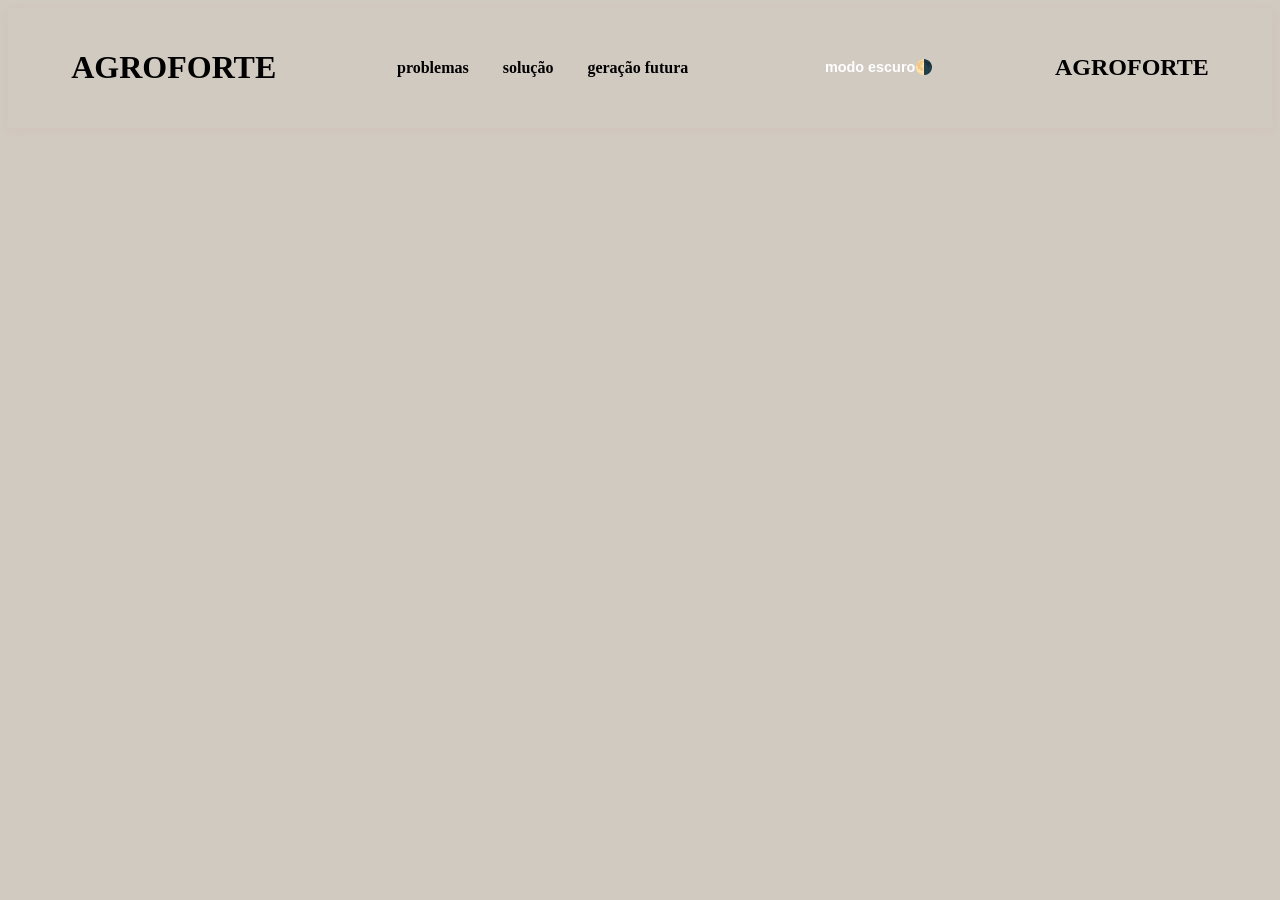
==== index.html @ 60766056 "v3" ====
<!DOCTYPE html>
<html lang="pt-br">
<head>
    <meta charset="UTF-8">
    <meta name="viewport" content="width=, initial-scale=1.0">
    <title>AGRO</title>
    <link rel="stylesheet" href="style.css">
</head>
<body>
    <header class="cabecalho">
        <h1 class="titulo">AGROFORTE</h1>
        <nav class=cabecalho-menu>
            <a href="#" class="cabecalho-menu-item">problemas</a>
            <a href="#" class="cabecalho-menu-item">solução</a>
            <a href="#" class="cabecalho-menu-item">geração futura</a>
        </nav>
        <button class="menu-button">modo escuro🌗</button>
        <h2>AGRO<span>FORTE</span></h2>
    </header>
    <script src="script.js"></script>
</body>
</html>
---- style.css ----
body{background-color: rgb(209, 202, 193);}
.cabecalho{
    display: flex;
    justify-content: space-between;
    align-items: center;
    padding: 20px 5%;
    background-color: var(--bg-color);
    box-shadow: 0 2px 10px rgba(202, 74, 74, 0.05);
    position: sticky;
    top: 0;
    z-index: 1000;
}
.cabecalho-menu{
    display: block;
    unicode-bidi: isolate;
}
.cabecalho-menu-item{
    text-decoration: none;
    color: var(--text-color);
    margin: 0 15px;
    font-weight: 600;
    transition: color 0.2s;
}
.menu-button{
    background-color: var(--dark-neutral);
    color: #fff;
    border: none;
    padding: 8px 16px;
    border-radius: 20px;
    cursor: pointer;
    font-weight: 600;
    font-size: 0.9rem;
    transition: transform 0.2s;
}
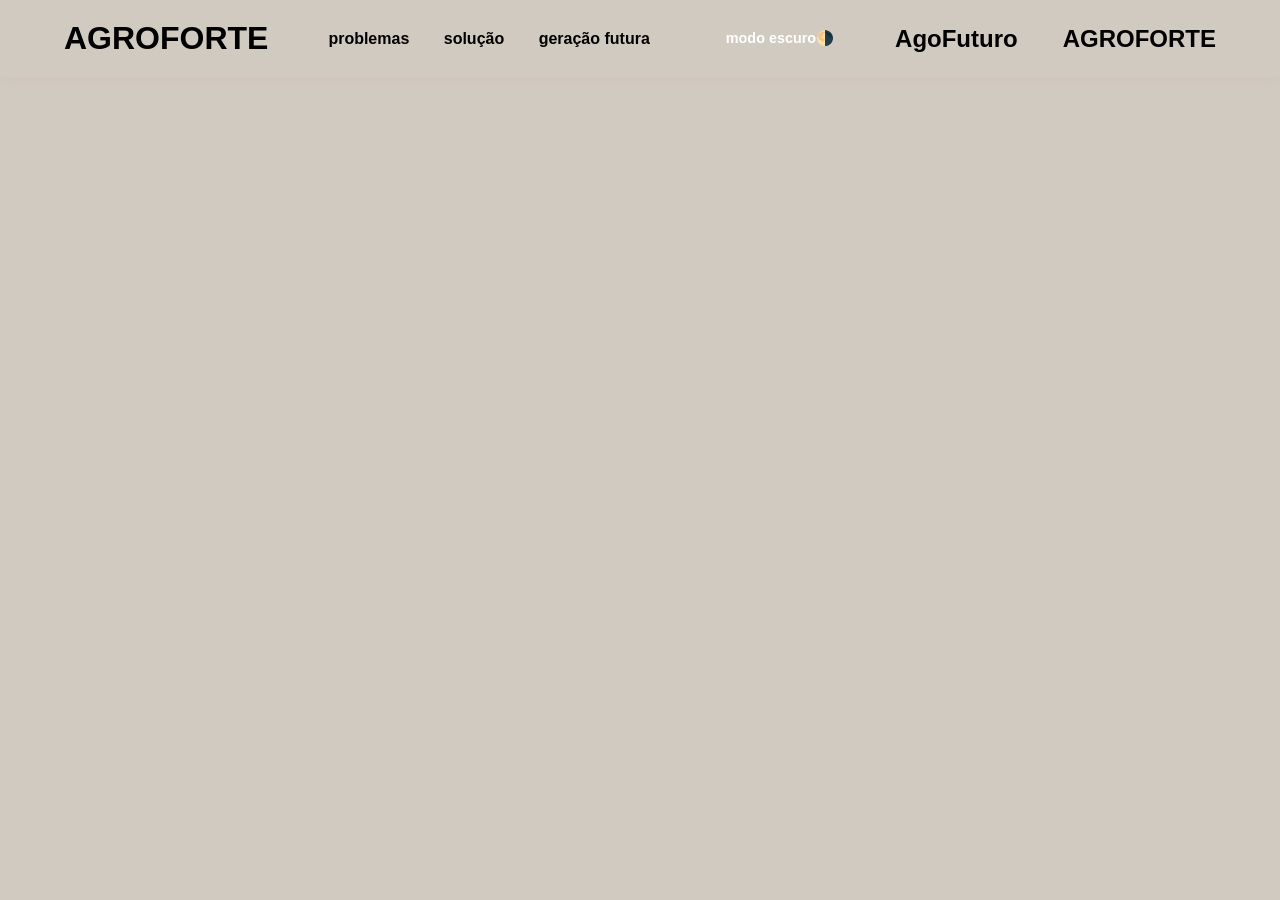
==== commit 3edd96e5: "v4" ====
--- a/index.html
+++ b/index.html
@@ -15,6 +15,9 @@
             <a href="#" class="cabecalho-menu-item">geração futura</a>
         </nav>
         <button class="menu-button">modo escuro🌗</button>
+        <div class="logo">
+            <h2>Ago<span>Futuro</span></h2>
+        </div>
         <h2>AGRO<span>FORTE</span></h2>
     </header>
     <script src="script.js"></script>
--- a/style.css
+++ b/style.css
@@ -31,4 +31,26 @@
     font-weight: 600;
     font-size: 0.9rem;
     transition: transform 0.2s;
+}
+.logo h2 {
+    color: var(--dark-neutral);
+    font-weight: 800;
+}
+* {
+    margin: 0;
+    padding: 0;
+    box-sizing: border-box;
+    font-family: 'Segoe UI', Tahoma, Geneva, Verdana, sans-serif;
+    scroll-behavior: smooth;
+}
+user agent stylesheet
+h2 {
+    display: block;
+    font-size: 1.5em;
+    margin-block-start: 0.83em;
+    margin-block-end: 0.83em;
+    margin-inline-start: 0px;
+    margin-inline-end: 0px;
+    font-weight: bold;
+    unicode-bidi: isolate;
 }
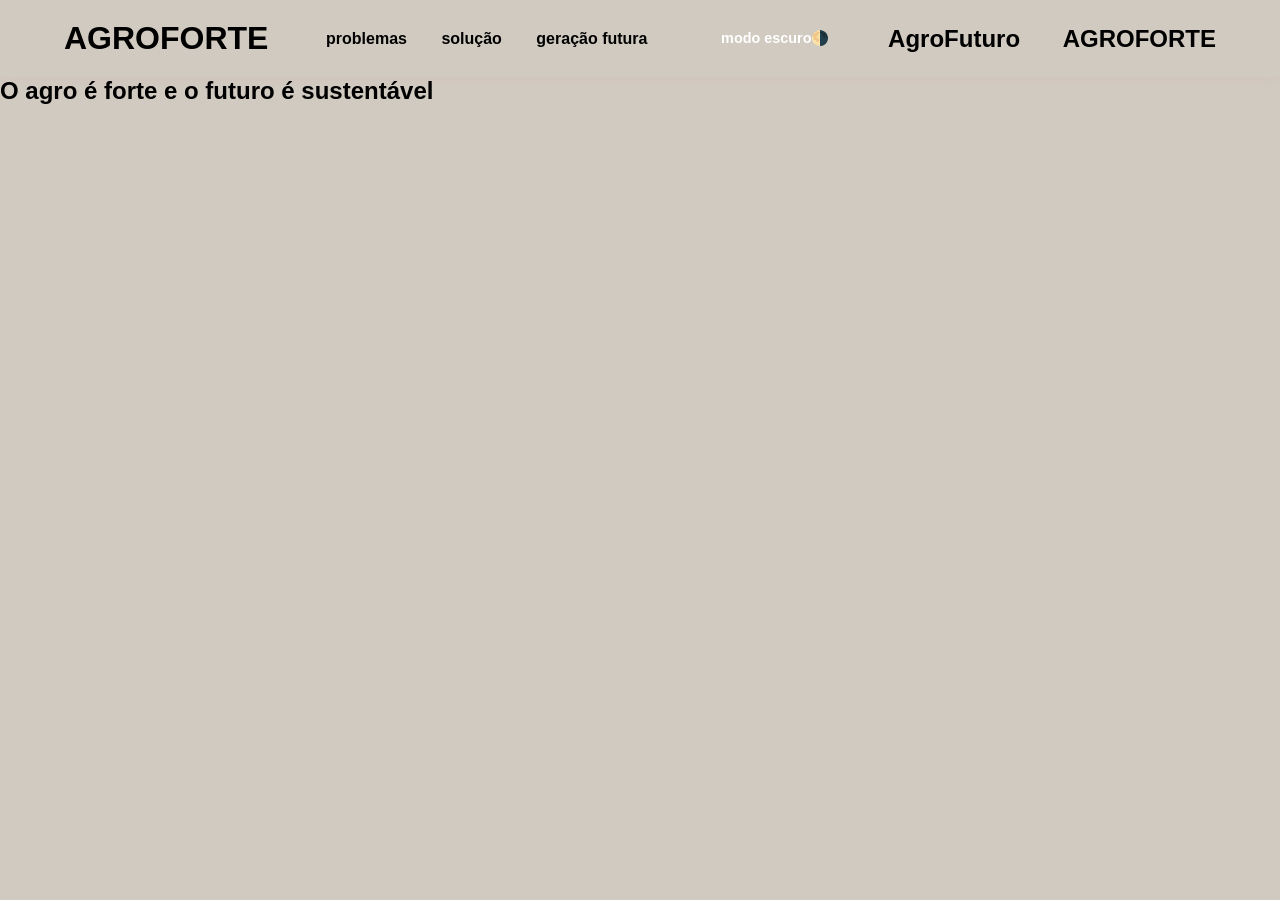
==== commit f6673ee1: "v4" ====
--- a/index.html
+++ b/index.html
@@ -16,10 +16,15 @@
         </nav>
         <button class="menu-button">modo escuro🌗</button>
         <div class="logo">
-            <h2>Ago<span>Futuro</span></h2>
+            <h2>Agro<span>Futuro</span></h2>
         </div>
         <h2>AGRO<span>FORTE</span></h2>
     </header>
     <script src="script.js"></script>
+    <section class="problema">
+        <div class="problema textos">
+            <h2 class="problema-titulo">O agro é forte e o futuro é sustentável</h2>
+        </div>
+    </section>
 </body>
 </html>
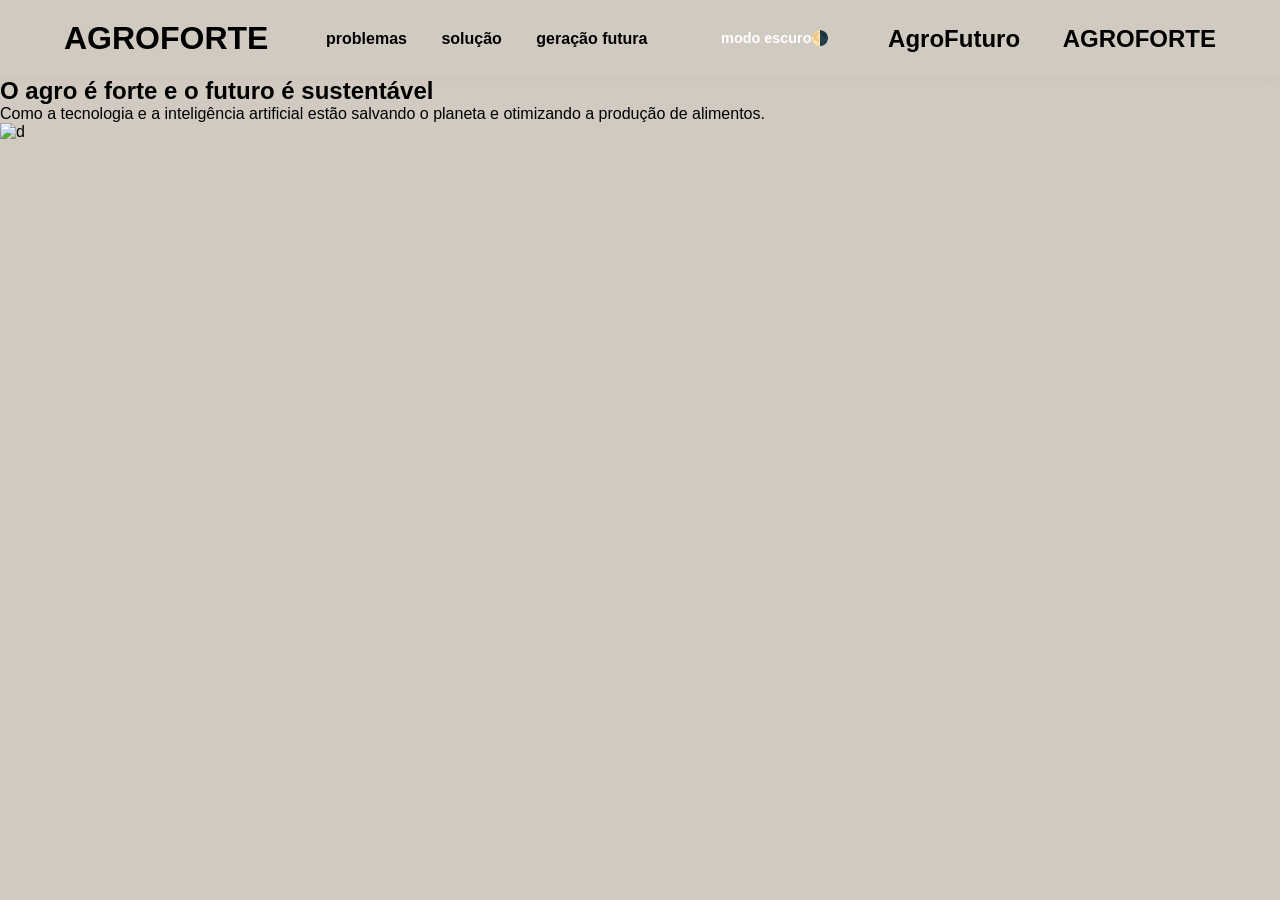
==== commit 69961be8: "v6" ====
--- a/index.html
+++ b/index.html
@@ -24,6 +24,10 @@
     <section class="problema">
         <div class="problema textos">
             <h2 class="problema-titulo">O agro é forte e o futuro é sustentável</h2>
+            <p class="problema-paragrafo">Como a tecnologia e a inteligência artificial estão salvando o planeta e otimizando a produção de alimentos.</p>
+        </div>
+        <div class="problema imagem">
+            <img src="n" alt="d" class="problema-foto">
         </div>
     </section>
 </body>
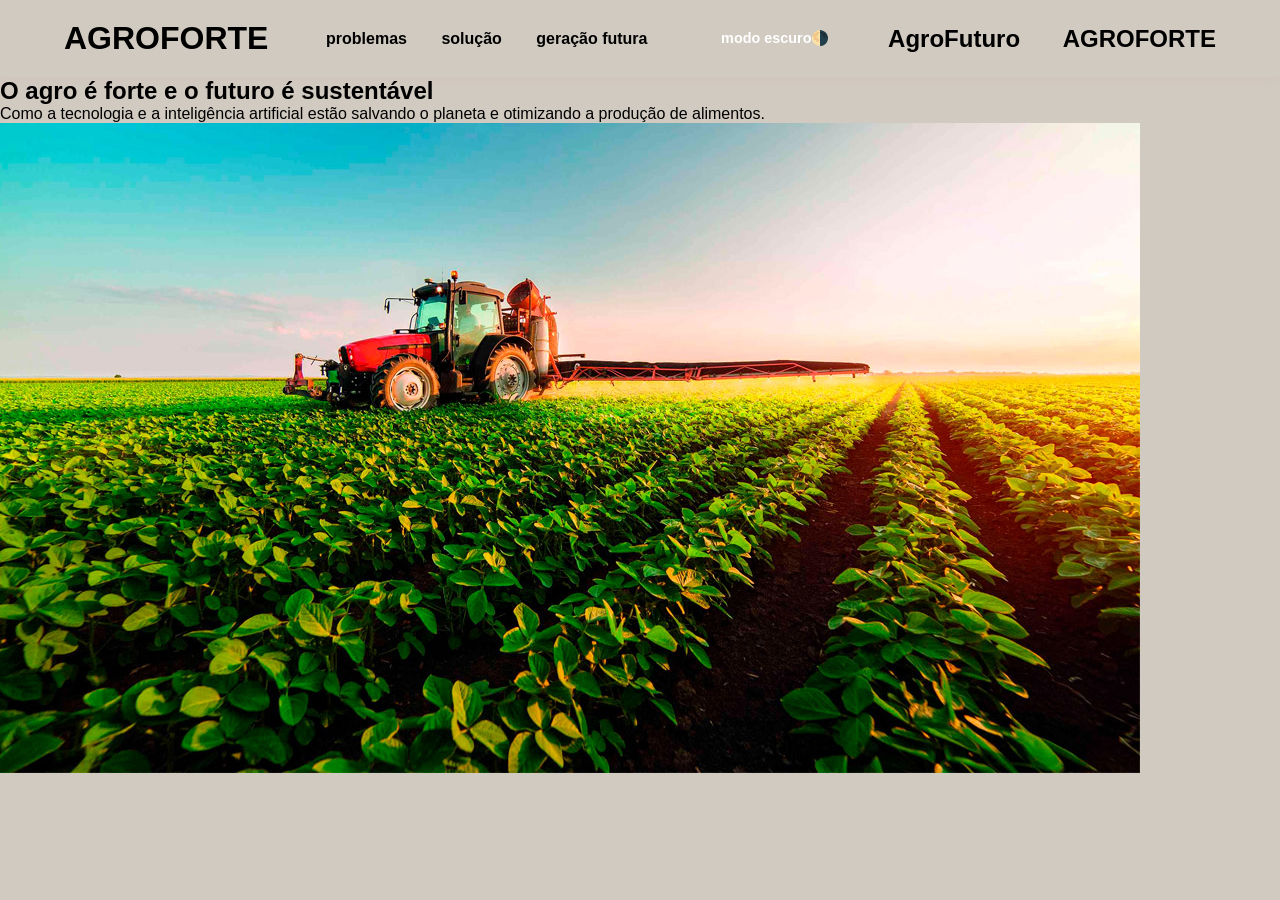
==== commit 93c9b711: "v8" ====
--- a/index.html
+++ b/index.html
@@ -27,7 +27,7 @@
             <p class="problema-paragrafo">Como a tecnologia e a inteligência artificial estão salvando o planeta e otimizando a produção de alimentos.</p>
         </div>
         <div class="problema imagem">
-            <img src="n" alt="d" class="problema-foto">
+            <img src="agro.jpg" alt="agro" class="problema-foto">
         </div>
     </section>
 </body>
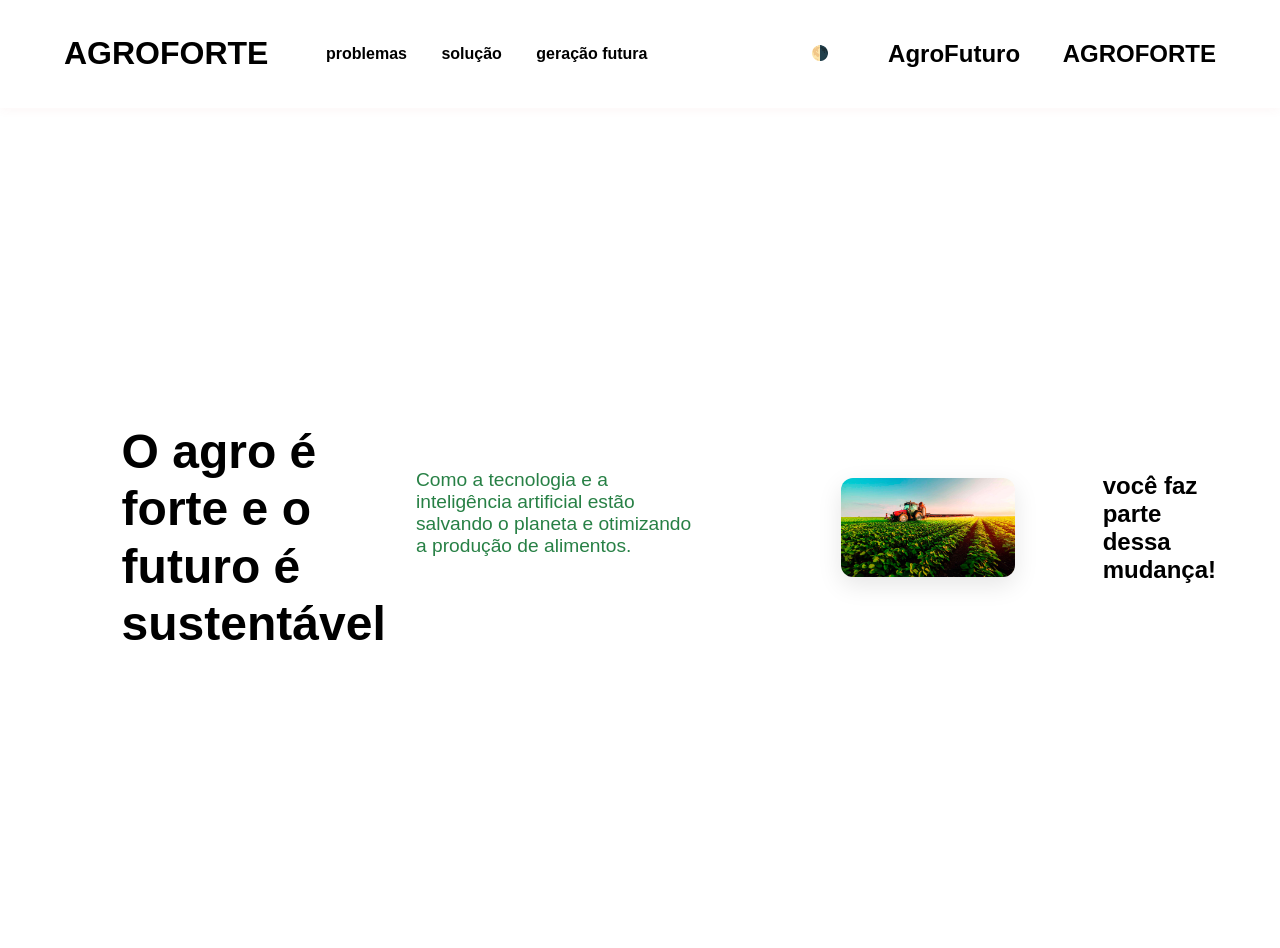
==== commit 6b1def1f: "v11" ====
--- a/index.html
+++ b/index.html
@@ -29,6 +29,9 @@
         <div class="problema imagem">
             <img src="agro.jpg" alt="agro" class="problema-foto">
         </div>
+        <footer class="rodape">
+            <h2>você faz parte dessa mudança!</h2>
+        </footer>
     </section>
 </body>
 </html>
--- a/style.css
+++ b/style.css
@@ -1,4 +1,4 @@
-body{background-color: rgb(209, 202, 193);}
+
 .cabecalho{
     display: flex;
     justify-content: space-between;
@@ -43,7 +43,6 @@
     font-family: 'Segoe UI', Tahoma, Geneva, Verdana, sans-serif;
     scroll-behavior: smooth;
 }
-user agent stylesheet
 h2 {
     display: block;
     font-size: 1.5em;
@@ -53,4 +52,38 @@
     margin-inline-end: 0px;
     font-weight: bold;
     unicode-bidi: isolate;
+}
+.problema{
+    display: flex;
+    align-items: center;
+    justify-content: space-between;
+    padding: 60px 5%;
+    min-height: 80vh;
+    gap: 30px;
+}
+.problema-texto{
+    flex:1
+}
+.problema-titulo{
+    font-size: 3rem;
+    color: var(--dark-neutral);
+    line-height: 1.2;
+    margin-bottom: 20px;
+}
+.problema-paragrafo{
+    font-size: 1.2rem;
+    margin-bottom: 30px;
+    color: #137433e9;
+}
+ .prolema-imagem{
+    flex: 1;
+    display: flex;
+    justify-content: center;
+}
+.problema-foto{
+    width: 100%;
+    max-width: 550px;
+    height: auto;
+    border-radius: 12px;
+    box-shadow: 0 8px 24px rgba(0, 0, 0, 0.1);
 }
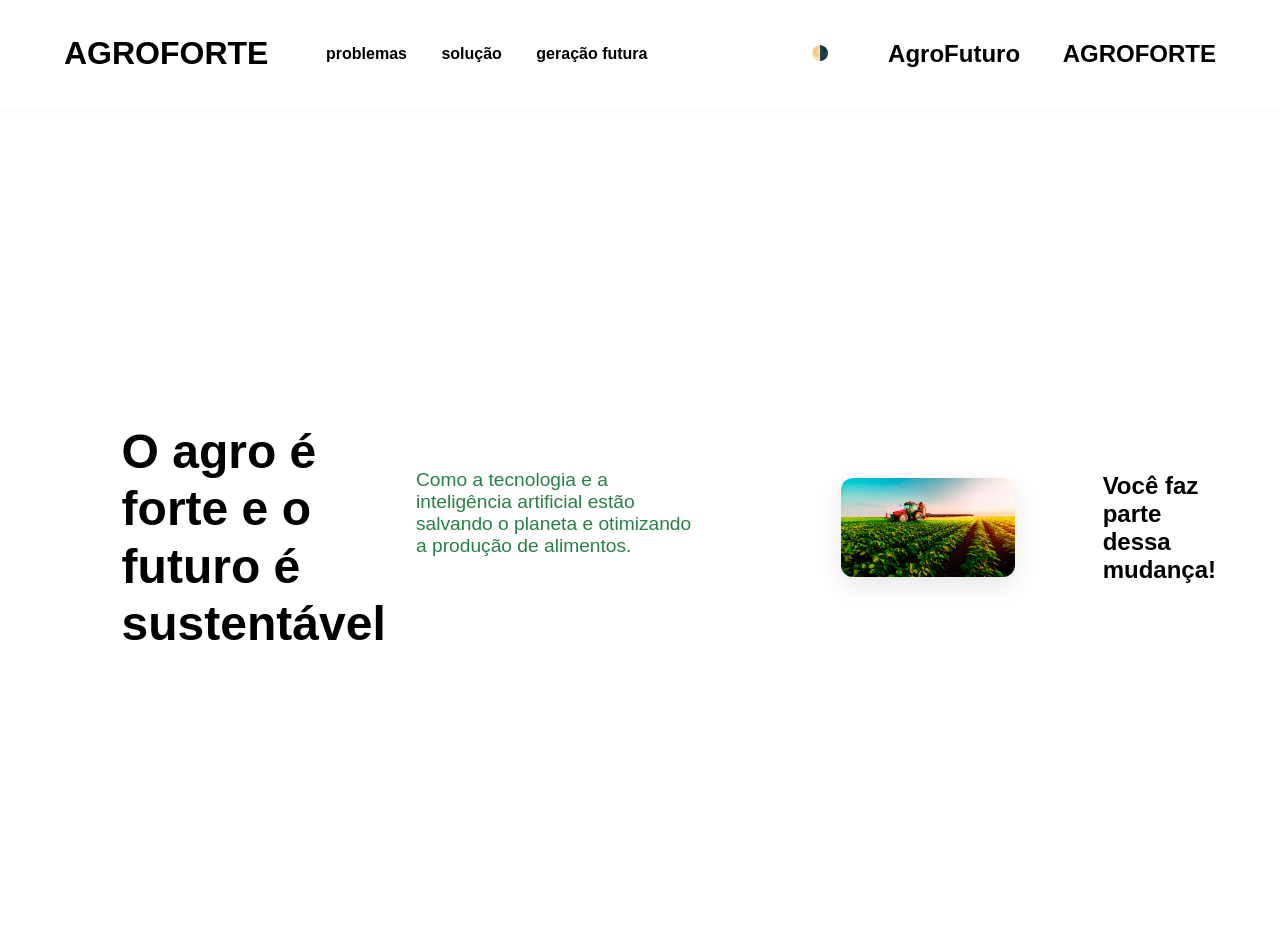
==== commit e068128e: "v12" ====
--- a/index.html
+++ b/index.html
@@ -30,7 +30,8 @@
             <img src="agro.jpg" alt="agro" class="problema-foto">
         </div>
         <footer class="rodape">
-            <h2>você faz parte dessa mudança!</h2>
+            <h2 class="rodape-titulo">Você faz parte dessa mudança!</h2>
+            </h2>
         </footer>
     </section>
 </body>
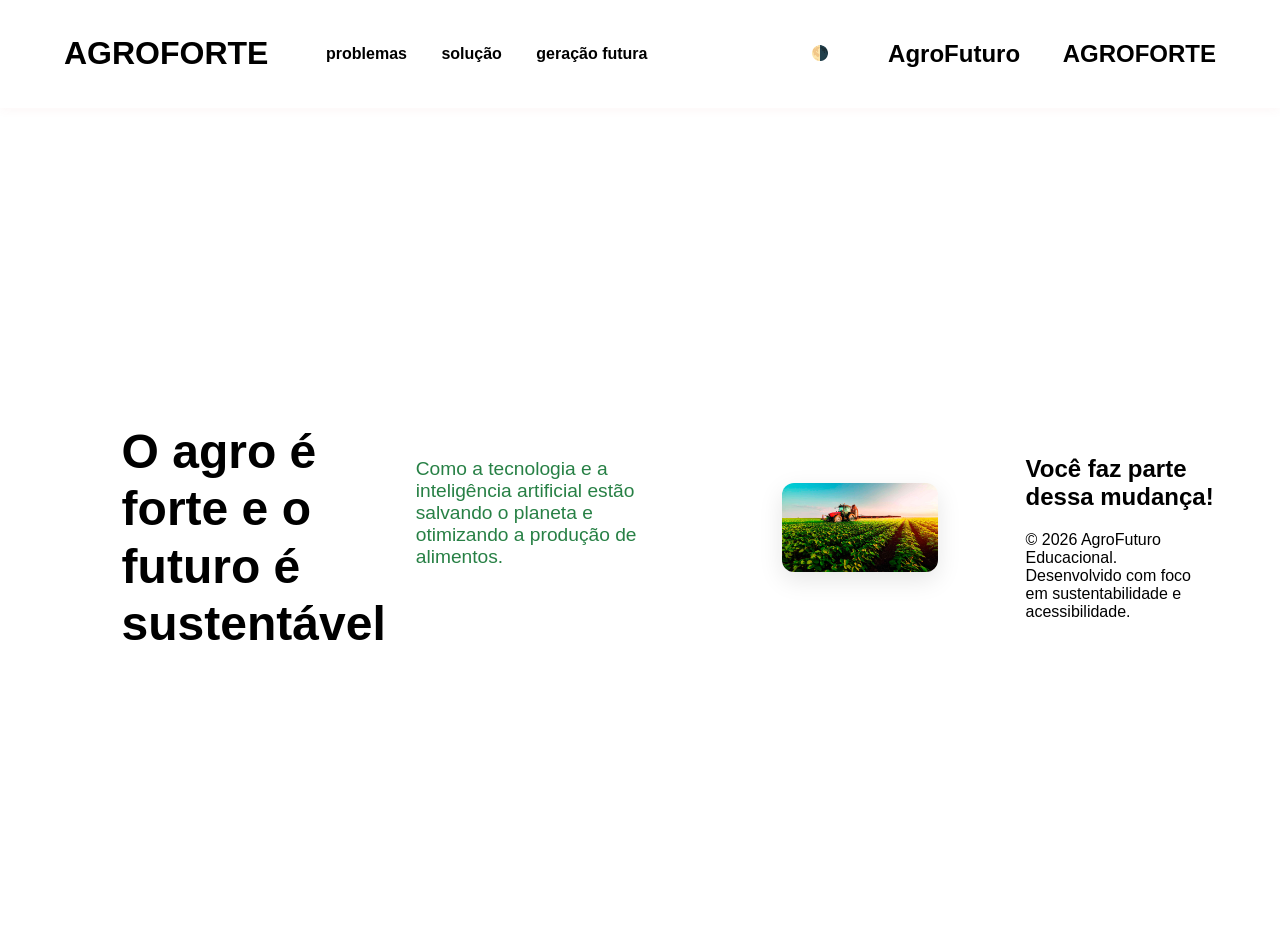
==== commit 73fa778a: "v12" ====
--- a/index.html
+++ b/index.html
@@ -31,6 +31,7 @@
         </div>
         <footer class="rodape">
             <h2 class="rodape-titulo">Você faz parte dessa mudança!</h2>
+            <p class="rodape-texto"><p>© 2026 AgroFuturo Educacional. Desenvolvido com foco em sustentabilidade e acessibilidade.</p></p>
             </h2>
         </footer>
     </section>
